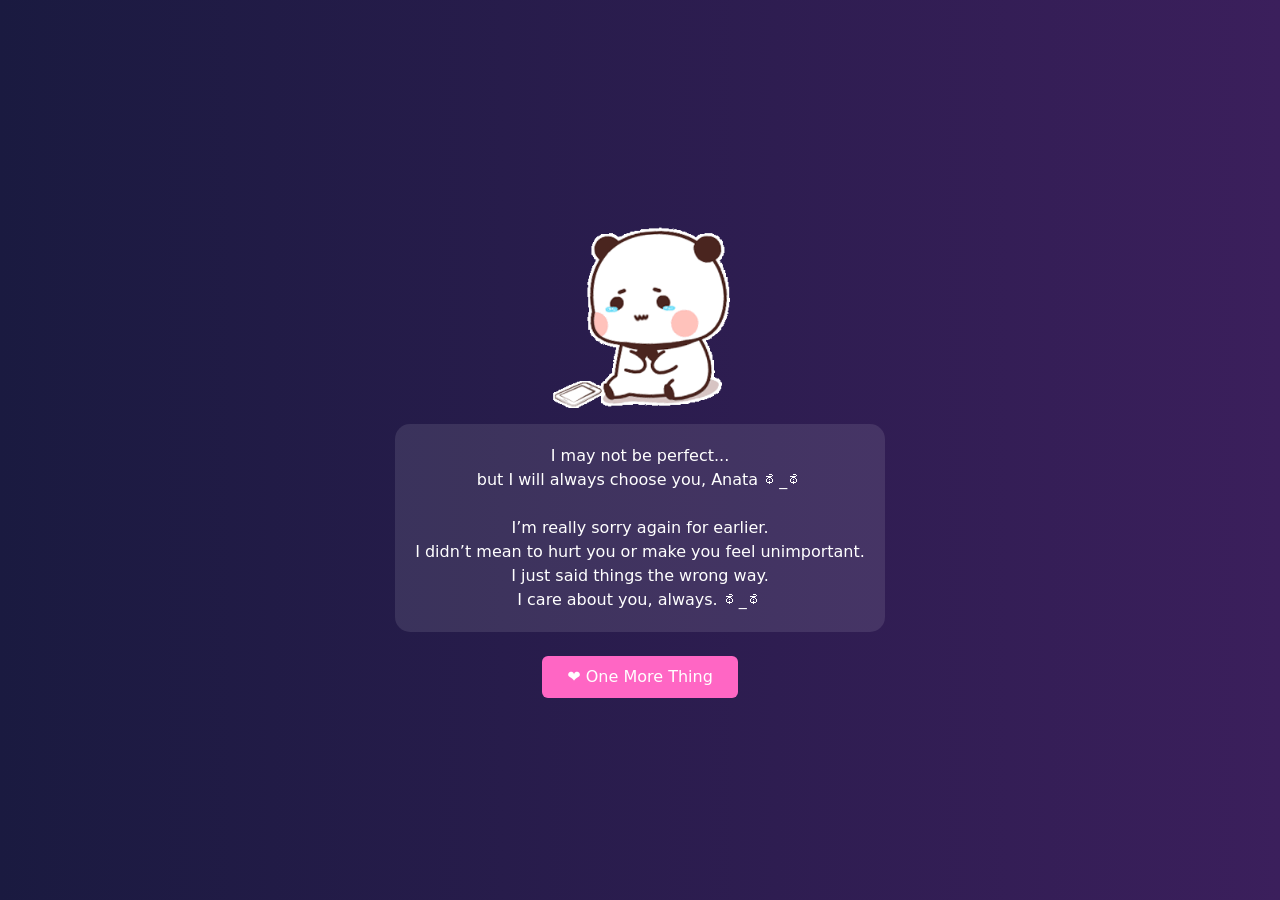
==== surprise.html @ 973ba785 "Add files via upload" ====
<!DOCTYPE html>
<html lang="en">
<head>
<meta charset="UTF-8">
<meta name="viewport" content="width=device-width, initial-scale=1">

<title>Surprise</title>

<link href="https://cdn.jsdelivr.net/npm/bootstrap@5.3.3/dist/css/bootstrap.min.css" rel="stylesheet">

<style>
  body {
    background: linear-gradient(to right, #1a1a40, #3b1f5c);
    color: white;
    text-align: center;
  }

  .box {
    background: rgba(255,255,255,0.1);
    padding: 20px;
    border-radius: 15px;
    max-width: 500px;
    margin: auto;
  }

  .btn-pink {
    background: #ff66c4;
    color: white;
  }

  .btn-pink:hover {
    background: #ff4db8;
  }

  .gif {
    width: 180px;
  }

  .small-text {
    font-size: 14px;
    opacity: 0.8;
    margin-top: 10px;
  }
</style>
</head>

<body class="d-flex justify-content-center align-items-center vh-100">

<div>

  <img src="c.gif" class="gif my-3">

  <div class="box mb-3">

    I may not be perfect...<br>
    but I will always choose you, Anata ಥ⁠_⁠ಥ

    <br><br>

    I’m really sorry again for earlier.<br>
    I didn’t mean to hurt you or make you feel unimportant.<br>
    I just said things the wrong way.<br>
    I care about you, always. ಥ⁠_⁠ಥ

  </div>

  <!-- BUTTON TO DAISUKI PAGE -->
  <a href="daisuki.html" class="btn btn-pink px-4 py-2 mt-2">
    ❤️ One More Thing
  </a>

</div>

</body>
</html>
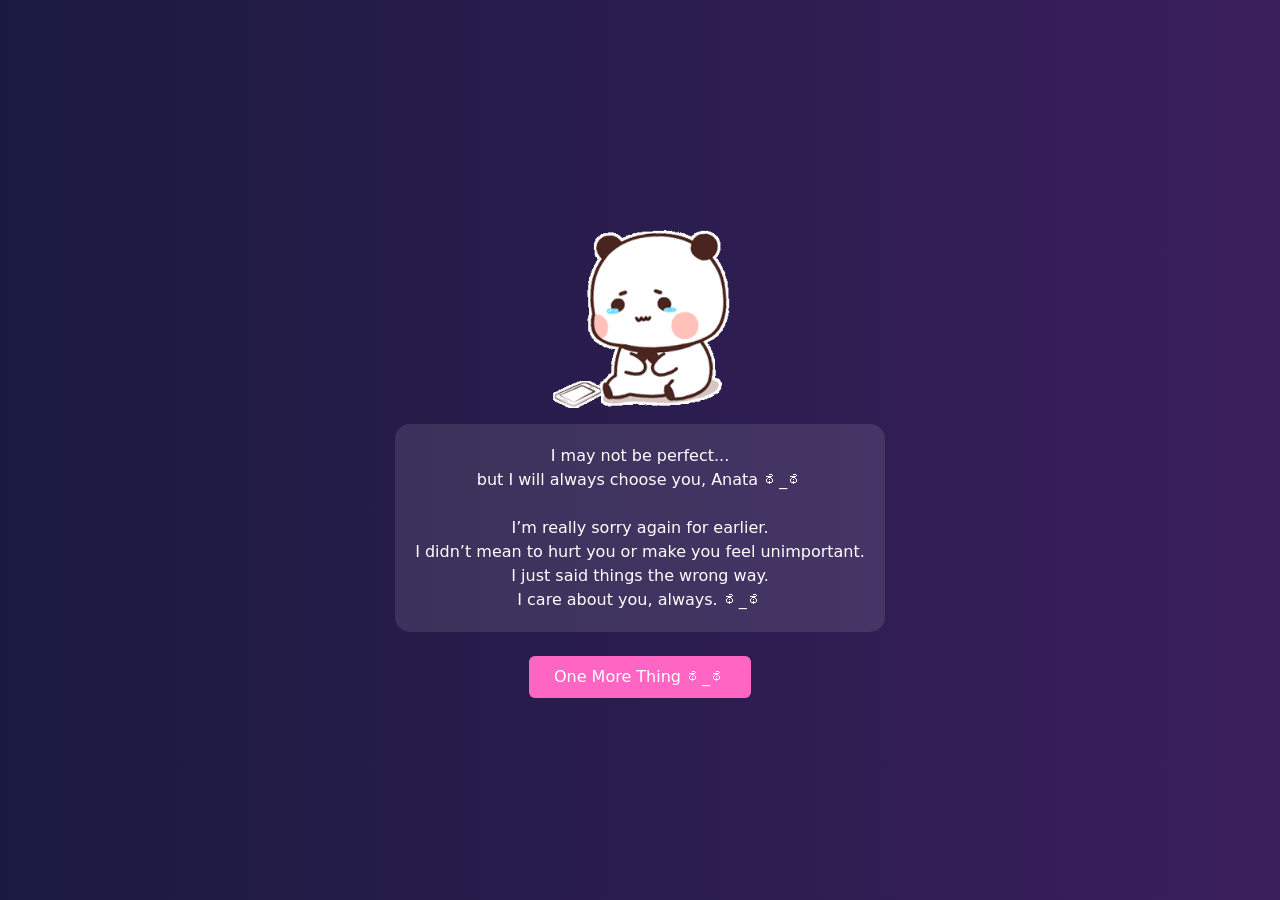
==== commit a9c29966: "Update surprise.html" ====
--- a/surprise.html
+++ b/surprise.html
@@ -66,10 +66,10 @@
 
   <!-- BUTTON TO DAISUKI PAGE -->
   <a href="daisuki.html" class="btn btn-pink px-4 py-2 mt-2">
-    ❤️ One More Thing
+     One More Thing  ಥ⁠_⁠ಥ
   </a>
 
 </div>
 
 </body>
-</html>+</html>
